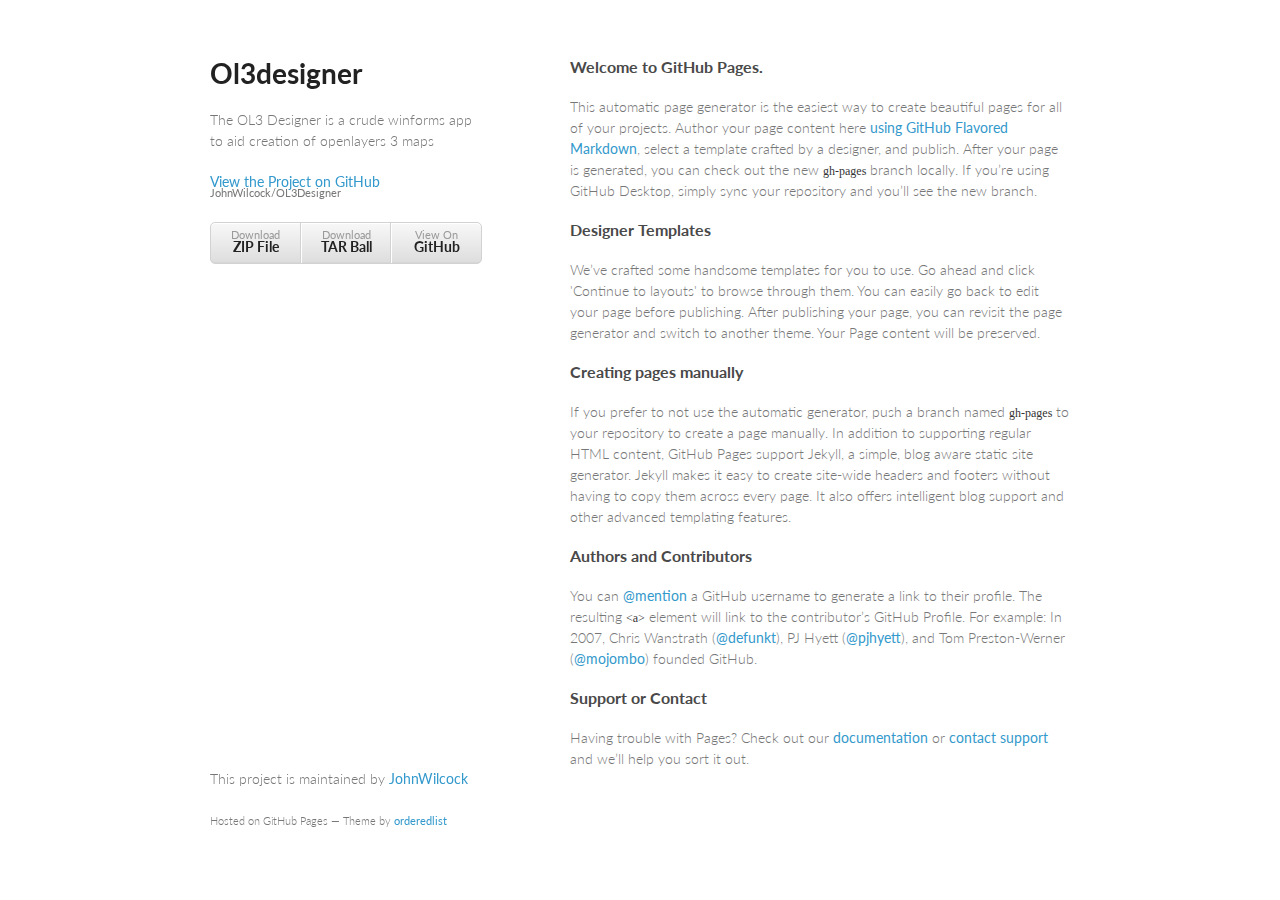
==== index.html @ 9cdd9486 "Create gh-pages branch via GitHub" ====
<!doctype html>
<html>
  <head>
    <meta charset="utf-8">
    <meta http-equiv="X-UA-Compatible" content="chrome=1">
    <title>Ol3designer by JohnWilcock</title>

    <link rel="stylesheet" href="stylesheets/styles.css">
    <link rel="stylesheet" href="stylesheets/github-light.css">
    <meta name="viewport" content="width=device-width, initial-scale=1, user-scalable=no">
    <!--[if lt IE 9]>
    <script src="//html5shiv.googlecode.com/svn/trunk/html5.js"></script>
    <![endif]-->
  </head>
  <body>
    <div class="wrapper">
      <header>
        <h1>Ol3designer</h1>
        <p>The OL3 Designer is a crude winforms app to aid creation of openlayers 3 maps</p>

        <p class="view"><a href="https://github.com/JohnWilcock/OL3Designer">View the Project on GitHub <small>JohnWilcock/OL3Designer</small></a></p>


        <ul>
          <li><a href="https://github.com/JohnWilcock/OL3Designer/zipball/master">Download <strong>ZIP File</strong></a></li>
          <li><a href="https://github.com/JohnWilcock/OL3Designer/tarball/master">Download <strong>TAR Ball</strong></a></li>
          <li><a href="https://github.com/JohnWilcock/OL3Designer">View On <strong>GitHub</strong></a></li>
        </ul>
      </header>
      <section>
        <h3>
<a id="welcome-to-github-pages" class="anchor" href="#welcome-to-github-pages" aria-hidden="true"><span class="octicon octicon-link"></span></a>Welcome to GitHub Pages.</h3>

<p>This automatic page generator is the easiest way to create beautiful pages for all of your projects. Author your page content here <a href="https://guides.github.com/features/mastering-markdown/">using GitHub Flavored Markdown</a>, select a template crafted by a designer, and publish. After your page is generated, you can check out the new <code>gh-pages</code> branch locally. If you’re using GitHub Desktop, simply sync your repository and you’ll see the new branch.</p>

<h3>
<a id="designer-templates" class="anchor" href="#designer-templates" aria-hidden="true"><span class="octicon octicon-link"></span></a>Designer Templates</h3>

<p>We’ve crafted some handsome templates for you to use. Go ahead and click 'Continue to layouts' to browse through them. You can easily go back to edit your page before publishing. After publishing your page, you can revisit the page generator and switch to another theme. Your Page content will be preserved.</p>

<h3>
<a id="creating-pages-manually" class="anchor" href="#creating-pages-manually" aria-hidden="true"><span class="octicon octicon-link"></span></a>Creating pages manually</h3>

<p>If you prefer to not use the automatic generator, push a branch named <code>gh-pages</code> to your repository to create a page manually. In addition to supporting regular HTML content, GitHub Pages support Jekyll, a simple, blog aware static site generator. Jekyll makes it easy to create site-wide headers and footers without having to copy them across every page. It also offers intelligent blog support and other advanced templating features.</p>

<h3>
<a id="authors-and-contributors" class="anchor" href="#authors-and-contributors" aria-hidden="true"><span class="octicon octicon-link"></span></a>Authors and Contributors</h3>

<p>You can <a href="https://github.com/blog/821" class="user-mention">@mention</a> a GitHub username to generate a link to their profile. The resulting <code>&lt;a&gt;</code> element will link to the contributor’s GitHub Profile. For example: In 2007, Chris Wanstrath (<a href="https://github.com/defunkt" class="user-mention">@defunkt</a>), PJ Hyett (<a href="https://github.com/pjhyett" class="user-mention">@pjhyett</a>), and Tom Preston-Werner (<a href="https://github.com/mojombo" class="user-mention">@mojombo</a>) founded GitHub.</p>

<h3>
<a id="support-or-contact" class="anchor" href="#support-or-contact" aria-hidden="true"><span class="octicon octicon-link"></span></a>Support or Contact</h3>

<p>Having trouble with Pages? Check out our <a href="https://help.github.com/pages">documentation</a> or <a href="https://github.com/contact">contact support</a> and we’ll help you sort it out.</p>
      </section>
      <footer>
        <p>This project is maintained by <a href="https://github.com/JohnWilcock">JohnWilcock</a></p>
        <p><small>Hosted on GitHub Pages &mdash; Theme by <a href="https://github.com/orderedlist">orderedlist</a></small></p>
      </footer>
    </div>
    <script src="javascripts/scale.fix.js"></script>
    
  </body>
</html>
---- stylesheets/styles.css ----
@import url(https://fonts.googleapis.com/css?family=Lato:300italic,700italic,300,700);

body {
  padding:50px;
  font:14px/1.5 Lato, "Helvetica Neue", Helvetica, Arial, sans-serif;
  color:#777;
  font-weight:300;
}

h1, h2, h3, h4, h5, h6 {
  color:#222;
  margin:0 0 20px;
}

p, ul, ol, table, pre, dl {
  margin:0 0 20px;
}

h1, h2, h3 {
  line-height:1.1;
}

h1 {
  font-size:28px;
}

h2 {
  color:#393939;
}

h3, h4, h5, h6 {
  color:#494949;
}

a {
  color:#39c;
  font-weight:400;
  text-decoration:none;
}

a small {
  font-size:11px;
  color:#777;
  margin-top:-0.6em;
  display:block;
}

.wrapper {
  width:860px;
  margin:0 auto;
}

blockquote {
  border-left:1px solid #e5e5e5;
  margin:0;
  padding:0 0 0 20px;
  font-style:italic;
}

code, pre {
  font-family:Monaco, Bitstream Vera Sans Mono, Lucida Console, Terminal;
  color:#333;
  font-size:12px;
}

pre {
  padding:8px 15px;
  background: #f8f8f8;
  border-radius:5px;
  border:1px solid #e5e5e5;
  overflow-x: auto;
}

table {
  width:100%;
  border-collapse:collapse;
}

th, td {
  text-align:left;
  padding:5px 10px;
  border-bottom:1px solid #e5e5e5;
}

dt {
  color:#444;
  font-weight:700;
}

th {
  color:#444;
}

img {
  max-width:100%;
}

header {
  width:270px;
  float:left;
  position:fixed;
}

header ul {
  list-style:none;
  height:40px;

  padding:0;

  background: #eee;
  background: -moz-linear-gradient(top, #f8f8f8 0%, #dddddd 100%);
  background: -webkit-gradient(linear, left top, left bottom, color-stop(0%,#f8f8f8), color-stop(100%,#dddddd));
  background: -webkit-linear-gradient(top, #f8f8f8 0%,#dddddd 100%);
  background: -o-linear-gradient(top, #f8f8f8 0%,#dddddd 100%);
  background: -ms-linear-gradient(top, #f8f8f8 0%,#dddddd 100%);
  background: linear-gradient(top, #f8f8f8 0%,#dddddd 100%);

  border-radius:5px;
  border:1px solid #d2d2d2;
  box-shadow:inset #fff 0 1px 0, inset rgba(0,0,0,0.03) 0 -1px 0;
  width:270px;
}

header li {
  width:89px;
  float:left;
  border-right:1px solid #d2d2d2;
  height:40px;
}

header ul a {
  line-height:1;
  font-size:11px;
  color:#999;
  display:block;
  text-align:center;
  padding-top:6px;
  height:40px;
}

strong {
  color:#222;
  font-weight:700;
}

header ul li + li {
  width:88px;
  border-left:1px solid #fff;
}

header ul li + li + li {
  border-right:none;
  width:89px;
}

header ul a strong {
  font-size:14px;
  display:block;
  color:#222;
}

section {
  width:500px;
  float:right;
  padding-bottom:50px;
}

small {
  font-size:11px;
}

hr {
  border:0;
  background:#e5e5e5;
  height:1px;
  margin:0 0 20px;
}

footer {
  width:270px;
  float:left;
  position:fixed;
  bottom:50px;
}

@media print, screen and (max-width: 960px) {

  div.wrapper {
    width:auto;
    margin:0;
  }

  header, section, footer {
    float:none;
    position:static;
    width:auto;
  }

  header {
    padding-right:320px;
  }

  section {
    border:1px solid #e5e5e5;
    border-width:1px 0;
    padding:20px 0;
    margin:0 0 20px;
  }

  header a small {
    display:inline;
  }

  header ul {
    position:absolute;
    right:50px;
    top:52px;
  }
}

@media print, screen and (max-width: 720px) {
  body {
    word-wrap:break-word;
  }

  header {
    padding:0;
  }

  header ul, header p.view {
    position:static;
  }

  pre, code {
    word-wrap:normal;
  }
}

@media print, screen and (max-width: 480px) {
  body {
    padding:15px;
  }

  header ul {
    display:none;
  }
}

@media print {
  body {
    padding:0.4in;
    font-size:12pt;
    color:#444;
  }
}
---- stylesheets/github-light.css ----
/*
   Copyright 2014 GitHub Inc.

   Licensed under the Apache License, Version 2.0 (the "License");
   you may not use this file except in compliance with the License.
   You may obtain a copy of the License at

       http://www.apache.org/licenses/LICENSE-2.0

   Unless required by applicable law or agreed to in writing, software
   distributed under the License is distributed on an "AS IS" BASIS,
   WITHOUT WARRANTIES OR CONDITIONS OF ANY KIND, either express or implied.
   See the License for the specific language governing permissions and
   limitations under the License.

*/

.pl-c /* comment */ {
  color: #969896;
}

.pl-c1      /* constant, markup.raw, meta.diff.header, meta.module-reference, meta.property-name, support, support.constant, support.variable, variable.other.constant */,
.pl-s .pl-v /* string variable */ {
  color: #0086b3;
}

.pl-e  /* entity */,
.pl-en /* entity.name */ {
  color: #795da3;
}

.pl-s .pl-s1 /* string source */,
.pl-smi      /* storage.modifier.import, storage.modifier.package, storage.type.java, variable.other, variable.parameter.function */ {
  color: #333;
}

.pl-ent /* entity.name.tag */ {
  color: #63a35c;
}

.pl-k /* keyword, storage, storage.type */ {
  color: #a71d5d;
}

.pl-pds              /* punctuation.definition.string, string.regexp.character-class */,
.pl-s                /* string */,
.pl-s .pl-pse .pl-s1 /* string punctuation.section.embedded source */,
.pl-sr               /* string.regexp */,
.pl-sr .pl-cce       /* string.regexp constant.character.escape */,
.pl-sr .pl-sra       /* string.regexp string.regexp.arbitrary-repitition */,
.pl-sr .pl-sre       /* string.regexp source.ruby.embedded */ {
  color: #183691;
}

.pl-v /* variable */ {
  color: #ed6a43;
}

.pl-id /* invalid.deprecated */ {
  color: #b52a1d;
}

.pl-ii /* invalid.illegal */ {
  background-color: #b52a1d;
  color: #f8f8f8;
}

.pl-sr .pl-cce /* string.regexp constant.character.escape */ {
  color: #63a35c;
  font-weight: bold;
}

.pl-ml /* markup.list */ {
  color: #693a17;
}

.pl-mh        /* markup.heading */,
.pl-mh .pl-en /* markup.heading entity.name */,
.pl-ms        /* meta.separator */ {
  color: #1d3e81;
  font-weight: bold;
}

.pl-mq /* markup.quote */ {
  color: #008080;
}

.pl-mi /* markup.italic */ {
  color: #333;
  font-style: italic;
}

.pl-mb /* markup.bold */ {
  color: #333;
  font-weight: bold;
}

.pl-md /* markup.deleted, meta.diff.header.from-file */ {
  background-color: #ffecec;
  color: #bd2c00;
}

.pl-mi1 /* markup.inserted, meta.diff.header.to-file */ {
  background-color: #eaffea;
  color: #55a532;
}

.pl-mdr /* meta.diff.range */ {
  color: #795da3;
  font-weight: bold;
}

.pl-mo /* meta.output */ {
  color: #1d3e81;
}
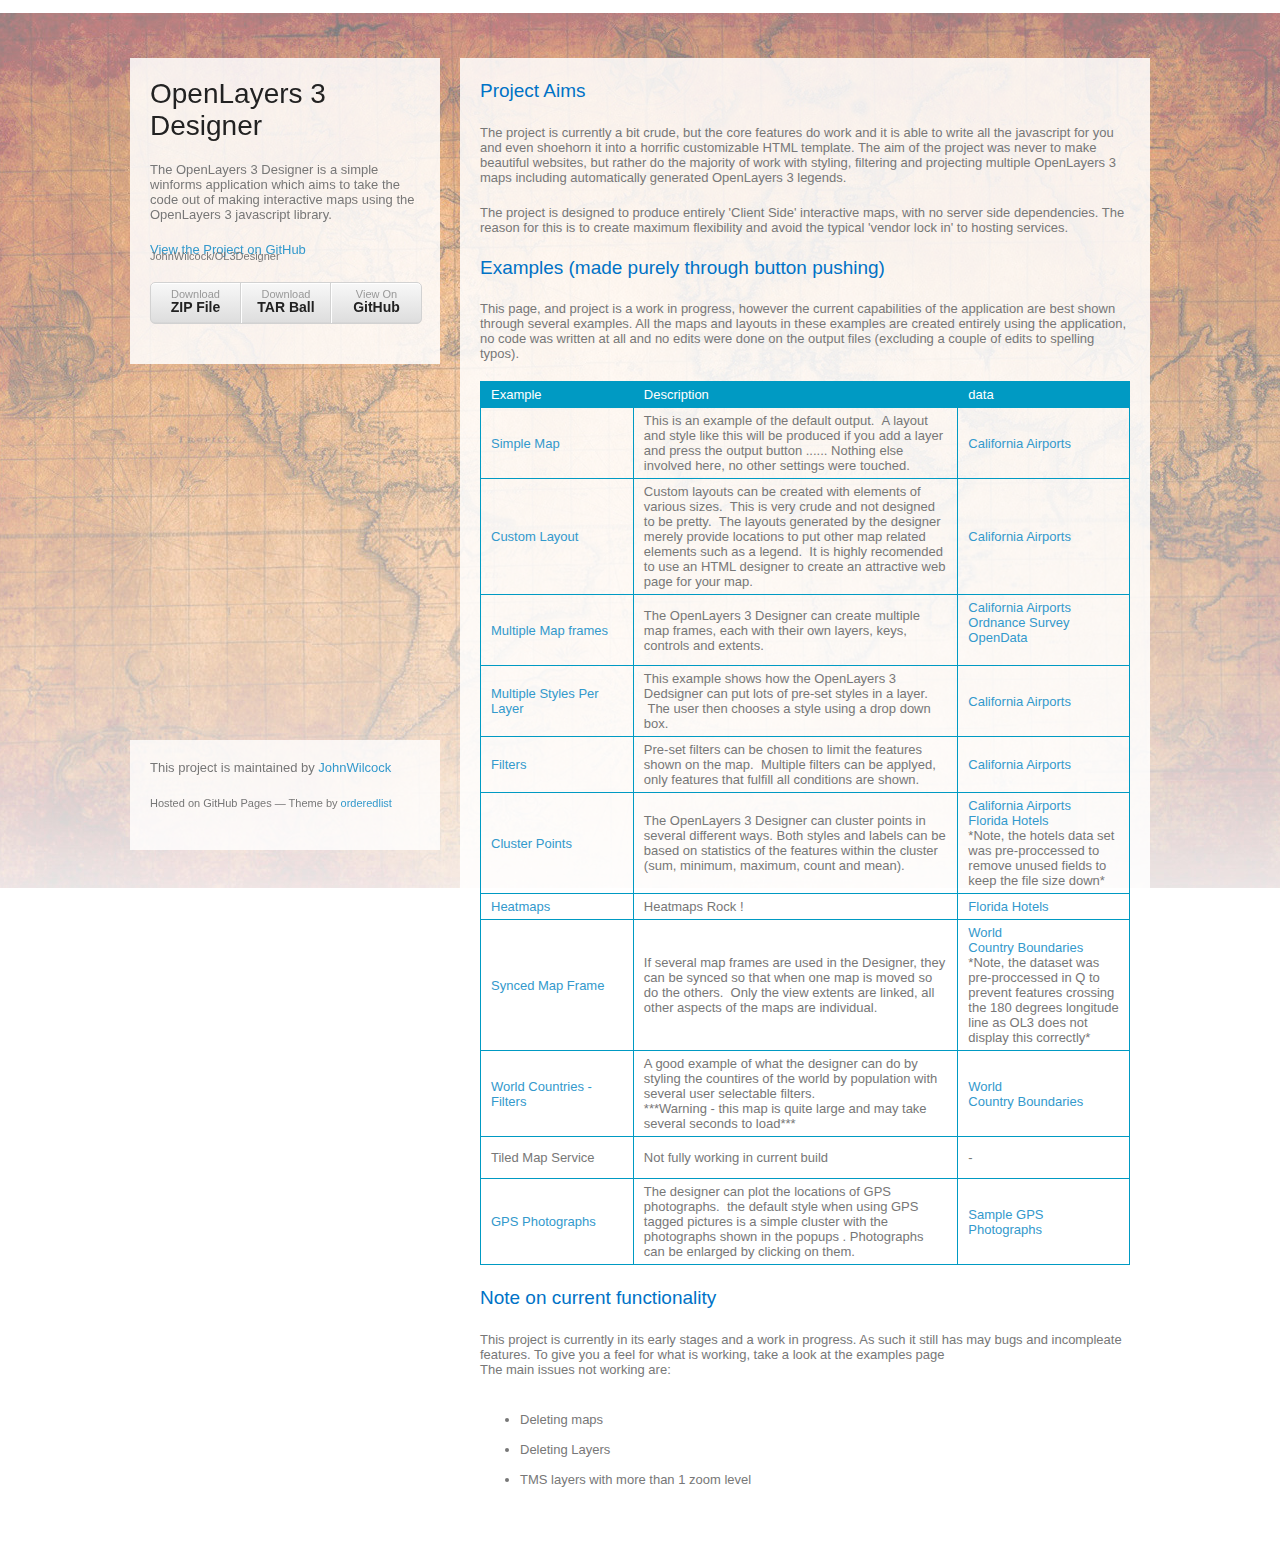
==== commit 6c3c587e: "Initial project webpage" ====
--- a/index.html
+++ b/index.html
@@ -3,7 +3,7 @@
   <head>
     <meta charset="utf-8">
     <meta http-equiv="X-UA-Compatible" content="chrome=1">
-    <title>Ol3designer by JohnWilcock</title>
+    <title>OpenLayers 3 Designer</title>
 
     <link rel="stylesheet" href="stylesheets/styles.css">
     <link rel="stylesheet" href="stylesheets/github-light.css">
@@ -15,8 +15,8 @@
   <body>
     <div class="wrapper">
       <header>
-        <h1>Ol3designer</h1>
-        <p>The OL3 Designer is a crude winforms app to aid creation of openlayers 3 maps</p>
+        <h1>OpenLayers 3 Designer</h1>
+        <p>The OpenLayers 3 Designer is a simple winforms application which aims to take the code out of making interactive maps using the OpenLayers 3 javascript library.</p>
 
         <p class="view"><a href="https://github.com/JohnWilcock/OL3Designer">View the Project on GitHub <small>JohnWilcock/OL3Designer</small></a></p>
 
@@ -28,31 +28,154 @@
         </ul>
       </header>
       <section>
-        <h3>
-<a id="welcome-to-github-pages" class="anchor" href="#welcome-to-github-pages" aria-hidden="true"><span class="octicon octicon-link"></span></a>Welcome to GitHub Pages.</h3>
+        
+		
+<h3>Project Aims</h3>
+<p>
+The project is currently a bit crude, but the core features do work and it is able to write all the javascript for you and even shoehorn it into a horrific customizable HTML template.  The aim of the project was never to make beautiful websites, but rather do the majority of work with styling, filtering and projecting multiple OpenLayers 3 maps including automatically generated OpenLayers 3 legends.
+</p><p>
+The project is designed to produce entirely 'Client Side' interactive maps, with no server side dependencies. The reason for this is to create maximum flexibility and avoid the typical 'vendor lock in' to hosting services.
+</p>
 
-<p>This automatic page generator is the easiest way to create beautiful pages for all of your projects. Author your page content here <a href="https://guides.github.com/features/mastering-markdown/">using GitHub Flavored Markdown</a>, select a template crafted by a designer, and publish. After your page is generated, you can check out the new <code>gh-pages</code> branch locally. If you’re using GitHub Desktop, simply sync your repository and you’ll see the new branch.</p>
 
-<h3>
-<a id="designer-templates" class="anchor" href="#designer-templates" aria-hidden="true"><span class="octicon octicon-link"></span></a>Designer Templates</h3>
+<h3>Examples (made purely through button pushing)</h3>
+<p>
+This page, and project is a work in progress, however the current capabilities of the application are best shown through several examples.  All the maps and layouts in these examples are created entirely using the application, no code was written at all and no edits were done on the output files (excluding a couple of edits to spelling typos).​​​
+</p>
 
-<p>We’ve crafted some handsome templates for you to use. Go ahead and click 'Continue to layouts' to browse through them. You can easily go back to edit your page before publishing. After publishing your page, you can revisit the page generator and switch to another theme. Your Page content will be preserved.</p>
+<TABLE width="100%" class="ms-rteTable-5" style="height: 801px;" 
+cellspacing="0">
+  <TBODY>
+  <TR class="ms-rteTableHeaderRow-5">
+    <TH class="ms-rteTableHeaderEvenCol-5" style="width: 100px;" rowspan="1" 
+    colspan="1">​​Example<BR></TH>
+    <TH class="ms-rteTableHeaderOddCol-5" style="width: 50%;" rowspan="1" 
+    colspan="1">​Description<BR></TH>
+    <TH class="ms-rteTableHeaderEvenCol-5" style="width: 100px;" rowspan="1" 
+    colspan="1">​data<BR></TH></TR>
+  <TR class="ms-rteTableOddRow-5">
+    <TD class="ms-rteTableEvenCol-5" style="width: 100px;" rowspan="1" colspan="1">​<A 
+      href="Examples/1%20-%20DefaultMap.html">Simple 
+      Map</A>​<BR></TD>
+    <TD class="ms-rteTableOddCol-5" style="width: 50%;">​This is an example of 
+      the default output. &nbsp;A layout and style like this will be produced if 
+      you add a layer and press the output button ...... Nothing else involved 
+      here, no other settings were touched.<BR></TD>
+    <TD class="ms-rteTableEvenCol-5" style="width: 100px;">​<A href="http://www.dot.ca.gov/hq/tsip/gis/datalibrary/Metadata/Airports.html">California 
+      Airports​</A><BR></TD></TR>
+  <TR class="ms-rteTableEvenRow-5">
+    <TD class="ms-rteTableEvenCol-5" style="width: 100px;" rowspan="1" colspan="1">​<A 
+      href="Examples/2%20-%20CustomLayout.html">Custom 
+      Layout</A><BR></TD>
+    <TD class="ms-rteTableOddCol-5" style="width: 50%;">​Custom layouts can be 
+      created with elements of various sizes. &nbsp;This is very crude and not 
+      designed to be pretty. &nbsp;The layouts generated by the designer merely 
+      provide locations to put other map related elements such as a legend. 
+      &nbsp;It is highly recomended to use an HTML designer to create an 
+      attractive web page for your map.<BR></TD>
+    <TD class="ms-rteTableEvenCol-5" style="width: 100px;">​<A href="http://www.dot.ca.gov/hq/tsip/gis/datalibrary/Metadata/Airports.html">California 
+      Airports​​</A><BR></TD></TR>
+  <TR class="ms-rteTableOddRow-5">
+    <TD class="ms-rteTableEvenCol-5" style="width: 100px;" rowspan="1" colspan="1">​<A 
+      href="Examples/5%20-%20MultipleMapFrames.html">Multiple 
+      Map frames</A><BR></TD>
+    <TD class="ms-rteTableOddCol-5" style="width: 50%;">​The OpenLayers 3 
+      Designer can create multiple map frames, each with their own layers, keys, 
+      controls and extents.<BR></TD>
+    <TD class="ms-rteTableEvenCol-5" style="width: 100px;">​<A href="http://www.dot.ca.gov/hq/tsip/gis/datalibrary/Metadata/Airports.html">California 
+      Airports​​</A><BR><A href="https://www.ordnancesurvey.co.uk/business-and-government/products/opendata-products.html">Ordnance 
+      Survey OpenData</A><BR><BR></TD></TR>
+  <TR class="ms-rteTableEvenRow-5">
+    <TD class="ms-rteTableEvenCol-5" style="width: 100px;" rowspan="1" colspan="1"><A 
+      href="Examples/3%20-%20DynamicStyles.html">​Multiple 
+      Styles Per Layer</A><BR></TD>
+    <TD class="ms-rteTableOddCol-5" style="width: 50%;">This example shows how 
+      the OpenLayers 3 Dedsigner can put lots of pre-set styles in a layer. 
+      &nbsp;The user then chooses a style using a drop down box.​<BR></TD>
+    <TD class="ms-rteTableEvenCol-5" style="width: 100px;">​<A href="http://www.dot.ca.gov/hq/tsip/gis/datalibrary/Metadata/Airports.html">California 
+      Airports​​</A><BR></TD></TR>
+  <TR class="ms-rteTableOddRow-5">
+    <TD class="ms-rteTableEvenCol-5" style="width: 100px;" rowspan="1" colspan="1">​<A 
+      href="Examples/4%20-%20Filters.html">Filters</A><BR></TD>
+    <TD class="ms-rteTableOddCol-5" style="width: 50%;">​Pre-set filters can 
+      be chosen to limit the features shown on the map. &nbsp;Multiple filters 
+      can be applyed, only features that fulfill all conditions are 
+shown.<BR></TD>
+    <TD class="ms-rteTableEvenCol-5" style="width: 100px;">​<A href="http://www.dot.ca.gov/hq/tsip/gis/datalibrary/Metadata/Airports.html">California 
+      Airports​​</A><BR></TD></TR>
+  <TR class="ms-rteTableEvenRow-5">
+    <TD class="ms-rteTableEvenCol-5" style="width: 100px;" rowspan="1" colspan="1"><A 
+      href="Examples/6.html">​Cluster 
+      Points</A><BR></TD>
+    <TD class="ms-rteTableOddCol-5" style="width: 50%;">​The OpenLayers 3 
+      Designer can cluster points in several different ways. Both styles and 
+      labels can be based on statistics of the features within the cluster (sum, 
+      minimum, maximum, count and mean). &nbsp;<BR></TD>
+    <TD class="ms-rteTableEvenCol-5" style="width: 100px;">​<A href="http://www.dot.ca.gov/hq/tsip/gis/datalibrary/Metadata/Airports.html">California 
+      Airports​​</A>​<BR>​<A href="http://www.fgdl.org/download/">Florida 
+      Hotels</A><BR>*Note, the hotels data set was pre-proccessed to remove 
+      unused fields to keep the file size down*<BR></TD></TR>
+  <TR class="ms-rteTableOddRow-5">
+    <TD class="ms-rteTableEvenCol-5" style="width: 100px;" rowspan="1" colspan="1"><A 
+      href="Examples/7.html">​Heatmaps</A><BR></TD>
+    <TD class="ms-rteTableOddCol-5" style="width: 50%;">​Heatmaps Rock 
+!<BR></TD>
+    <TD class="ms-rteTableEvenCol-5" style="width: 100px;">​<A href="http://www.fgdl.org/download/">Florida 
+      Hotels​</A><BR></TD></TR>
+  <TR class="ms-rteTableEvenRow-5">
+    <TD class="ms-rteTableEvenCol-5" style="width: 100px;" rowspan="1" colspan="1"><A 
+      href="Examples/9.html">​Synced 
+      Map Frame</A><BR></TD>
+    <TD class="ms-rteTableOddCol-5" style="width: 50%;">​If&nbsp;several map 
+      frames are used in the&nbsp;Designer, they can be synced so that when one 
+      map is moved so do the others. &nbsp;Only the view extents are linked, all 
+      other aspects of the maps are individual.&nbsp;<BR></TD>
+    <TD class="ms-rteTableEvenCol-5" style="width: 100px;">​<A href="http://thematicmapping.org/downloads/world_borders.php">World 
+      Country&nbsp;Boundaries</A><BR>*Note, the dataset was pre-proccessed in Q 
+      to prevent features crossing the 180 degrees longitude line as OL3 does 
+      not display this correctly*<BR></TD></TR>
+  <TR class="ms-rteTableOddRow-5">
+    <TD class="ms-rteTableEvenCol-5" style="width: 100px; height: 31px;" 
+    rowspan="1" colspan="1"><A href="Examples/x1%20-%20WorldByPop.html">​​World 
+      Countries​ - Filters</A><BR></TD>
+    <TD class="ms-rteTableOddCol-5" style="width: 50%; height: 31px;" rowspan="1">A 
+      good example of what the designer can do by styling the countires of the 
+      world by population with several user selectable filters.​<BR>***Warning - 
+      this map is quite large and may take several seconds to load***<BR></TD>
+    <TD class="ms-rteTableEvenCol-5" style="width: 100px; height: 31px;" 
+    rowspan="1">​<A href="http://thematicmapping.org/downloads/world_borders.php">World 
+      Country&nbsp;Boundaries​</A><BR></TD></TR>
+  <TR class="ms-rteTableEvenRow-5">
+    <TD class="ms-rteTableEvenCol-5" style="width: 100px; height: 31px;" 
+    rowspan="1" colspan="1">​Tiled Map Service<BR></TD>
+    <TD class="ms-rteTableOddCol-5" style="width: 50%; height: 31px;" rowspan="1">​Not 
+      fully working in current build<BR></TD>
+    <TD class="ms-rteTableEvenCol-5" style="width: 100px; height: 31px;" 
+    rowspan="1">​-<BR></TD></TR>
+  <TR class="ms-rteTableOddRow-5">
+    <TD class="ms-rteTableEvenCol-5" style="width: 100px;" rowspan="1" colspan="1">​<A 
+      href="Examples/10.html">GPS 
+      Photographs</A>​​<BR></TD>
+    <TD class="ms-rteTableOddCol-5" style="width: 50%;">The designer can plot 
+      the locations of GPS photographs. &nbsp;the default style when using GPS 
+      tagged pictures is a simple cluster with the photographs shown in the 
+      popups . Photographs can be enlarged by clicking on them.​</TD>
+    <TD class="ms-rteTableEvenCol-5" style="width: 100px;">​​<A href="http://www.geospatialexperts.com/sampledata.php">Sample 
+      GPS Photographs​</A><BR></TD></TR></TBODY></TABLE>
 
-<h3>
-<a id="creating-pages-manually" class="anchor" href="#creating-pages-manually" aria-hidden="true"><span class="octicon octicon-link"></span></a>Creating pages manually</h3>
 
-<p>If you prefer to not use the automatic generator, push a branch named <code>gh-pages</code> to your repository to create a page manually. In addition to supporting regular HTML content, GitHub Pages support Jekyll, a simple, blog aware static site generator. Jekyll makes it easy to create site-wide headers and footers without having to copy them across every page. It also offers intelligent blog support and other advanced templating features.</p>
 
-<h3>
-<a id="authors-and-contributors" class="anchor" href="#authors-and-contributors" aria-hidden="true"><span class="octicon octicon-link"></span></a>Authors and Contributors</h3>
-
-<p>You can <a href="https://github.com/blog/821" class="user-mention">@mention</a> a GitHub username to generate a link to their profile. The resulting <code>&lt;a&gt;</code> element will link to the contributor’s GitHub Profile. For example: In 2007, Chris Wanstrath (<a href="https://github.com/defunkt" class="user-mention">@defunkt</a>), PJ Hyett (<a href="https://github.com/pjhyett" class="user-mention">@pjhyett</a>), and Tom Preston-Werner (<a href="https://github.com/mojombo" class="user-mention">@mojombo</a>) founded GitHub.</p>
-
-<h3>
-<a id="support-or-contact" class="anchor" href="#support-or-contact" aria-hidden="true"><span class="octicon octicon-link"></span></a>Support or Contact</h3>
-
-<p>Having trouble with Pages? Check out our <a href="https://help.github.com/pages">documentation</a> or <a href="https://github.com/contact">contact support</a> and we’ll help you sort it out.</p>
-      </section>
+<h3>Note on current functionality</h3>
+<p>
+This project is currently in its early stages and a work in progress.  As such it still has may bugs and incompleate features.  To give you a feel for what is working, take a look at the examples page ​
+<br>The main issues not working are:
+<ul>
+	​<li>Deleting maps</li>
+	​<li>Deleting Layers</li>
+	​<li>TMS layers with more than 1 zoom level</li>
+</ul>
+</p>
+</section>
       <footer>
         <p>This project is maintained by <a href="https://github.com/JohnWilcock">JohnWilcock</a></p>
         <p><small>Hosted on GitHub Pages &mdash; Theme by <a href="https://github.com/orderedlist">orderedlist</a></small></p>
--- a/stylesheets/styles.css
+++ b/stylesheets/styles.css
@@ -1,19 +1,56 @@
 @import url(https://fonts.googleapis.com/css?family=Lato:300italic,700italic,300,700);
+
+
+
 
 body {
   padding:50px;
-  font:14px/1.5 Lato, "Helvetica Neue", Helvetica, Arial, sans-serif;
+      font-family: "Segoe UI","Segoe",Tahoma,Helvetica,Arial,sans-serif;
+    font-size: 13px;
+
   color:#777;
-  font-weight:300;
-}
+
+
+  background:url(Old-World-Map_fade2.jpg) fixed no-repeat center ;
+
+}
+
+header {
+  width:270px;
+  float:left;
+  position:fixed;
+	background-color: rgba(255, 255, 255, 0.85);
+	padding:20px ;
+	
+}
+
+
+section {
+	background-color: rgba(255, 255, 255, 0.85);
+	padding:20px ;
+	
+}
+
+footer {
+	background-color: rgba(255, 255, 255, 0.8);
+	padding:20px ;
+}
+
+
 
 h1, h2, h3, h4, h5, h6 {
   color:#222;
   margin:0 0 20px;
+  font-weight:100;
 }
 
 p, ul, ol, table, pre, dl {
   margin:0 0 20px;
+font-weight:450;
+    font-family: "Segoe UI","Segoe",Tahoma,Helvetica,Arial,sans-serif;
+    font-size: 13px;
+}
+
 }
 
 h1, h2, h3 {
@@ -29,12 +66,16 @@
 }
 
 h3, h4, h5, h6 {
-  color:#494949;
+  
+     color: #0072c6;
+    font-family: "segoe ui semilight", "segoe ui", segoe, tahoma, helvetica, arial, sans-serif;
+    font-size: 1.46em;
+    line-height: 1.4;
 }
 
 a {
   color:#39c;
-  font-weight:400;
+
   text-decoration:none;
 }
 
@@ -46,7 +87,7 @@
 }
 
 .wrapper {
-  width:860px;
+  width:1020px;
   margin:0 auto;
 }
 
@@ -74,32 +115,32 @@
 table {
   width:100%;
   border-collapse:collapse;
+  border:solid 1px;
+  font-weight:450;
 }
 
 th, td {
   text-align:left;
   padding:5px 10px;
   border-bottom:1px solid #e5e5e5;
+  border:1px solid #009AC3;
+  font-weight:400;
 }
 
 dt {
   color:#444;
-  font-weight:700;
+
 }
 
 th {
-  color:#444;
+      color: #fff;
+      background-color: #009AC3;
 }
 
 img {
   max-width:100%;
 }
 
-header {
-  width:270px;
-  float:left;
-  position:fixed;
-}
 
 header ul {
   list-style:none;
@@ -160,7 +201,7 @@
 }
 
 section {
-  width:500px;
+  width:650px;
   float:right;
   padding-bottom:50px;
 }
@@ -197,6 +238,7 @@
   }
 
   header {
+	padding:20px ;
     padding-right:320px;
   }
 
@@ -205,13 +247,16 @@
     border-width:1px 0;
     padding:20px 0;
     margin:0 0 20px;
+	padding:20px ;
   }
 
   header a small {
     display:inline;
+	padding:20px ;
   }
 
   header ul {
+  	padding:20px ;
     position:absolute;
     right:50px;
     top:52px;
@@ -224,11 +269,15 @@
   }
 
   header {
-    padding:0;
+    padding:15px;
   }
 
   header ul, header p.view {
     position:static;
+  }
+  
+    section {
+	padding:15px ;
   }
 
   pre, code {
